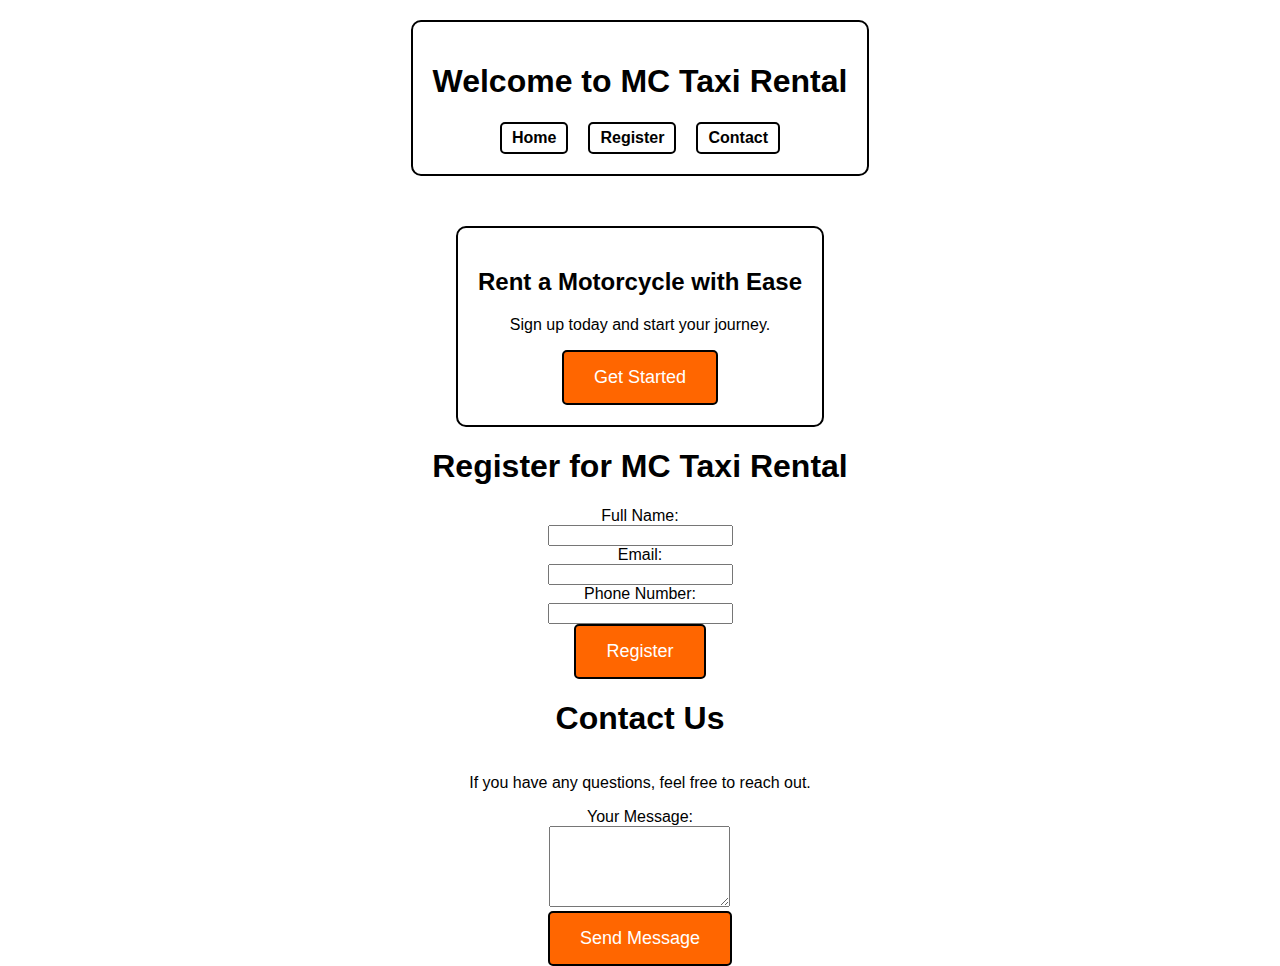
==== index.html @ 69b564d9 "Add files via upload" ====
<!DOCTYPE html>
<html lang="en">
<head>
    <meta charset="UTF-8">
    <meta name="viewport" content="width=device-width, initial-scale=1.0">
    <title>MC Taxi Rental</title>
    <link rel="stylesheet" href="styles.css">
    <style>
        body {
            background-image: url('https://i.postimg.cc/8CCCY142/In-Shot-20240404-042019087.jpg');
            background-size: cover;
            background-position: center;
            background-attachment: fixed;
            animation: backgroundAnimation 10s infinite alternate;
            text-align: center;
        }

        @keyframes backgroundAnimation {
            0% {
                filter: brightness(100%);
            }
            100% {
                filter: brightness(80%);
            }
        }

        h1, h2, p, form {
            text-align: center;
        }

        nav {
            display: flex;
            justify-content: center;
            gap: 20px;
        }

        button {
            animation: pulse 2s infinite;
        }

        @keyframes pulse {
            0% {
                transform: scale(1);
            }
            50% {
                transform: scale(1.1);
            }
            100% {
                transform: scale(1);
            }
        }

        .form-container {
            display: flex;
            flex-direction: column;
            align-items: center;
        }

        .form-container label, 
        .form-container input {
            display: block;
            text-align: left;
        }
    </style>
</head>
<body>
    <header>
        <h1>Welcome to MC Taxi Rental</h1>
        <nav>
            <a href="index.html">Home</a>
            <a href="register.html">Register</a>
            <a href="contact.html">Contact</a>
        </nav>
    </header>

    <section>
        <h2>Rent a Motorcycle with Ease</h2>
        <p>Sign up today and start your journey.</p>
        <button onclick="redirectToRegister()">Get Started</button>
    </section>

    <script>
        function redirectToRegister() {
            window.location.href = "register.html";
        }
    </script>
</body>
</html>

<!-- Register Page -->
<!DOCTYPE html>
<html lang="en">
<head>
    <meta charset="UTF-8">
    <meta name="viewport" content="width=device-width, initial-scale=1.0">
    <title>Register - MC Taxi Rental</title>
    <style>
        body {
            text-align: center;
        }

        .form-container {
            display: flex;
            flex-direction: column;
            align-items: center;
        }

        .form-container label, 
        .form-container input {
            display: block;
            text-align: left;
        }
    </style>
</head>
<body>
    <h1>Register for MC Taxi Rental</h1>
    <form class="form-container">
        <label for="name">Full Name:</label>
        <input type="text" id="name" name="name" required>
        
        <label for="email">Email:</label>
        <input type="email" id="email" name="email" required>
        
        <label for="phone">Phone Number:</label>
        <input type="tel" id="phone" name="phone" required>
        
        <button type="submit">Register</button>
    </form>
</body>
</html>

<!-- Contact Page -->
<!DOCTYPE html>
<html lang="en">
<head>
    <meta charset="UTF-8">
    <meta name="viewport" content="width=device-width, initial-scale=1.0">
    <title>Contact - MC Taxi Rental</title>
    <style>
        body {
            text-align: center;
        }
    </style>
</head>
<body>
    <h1>Contact Us</h1>
    <p>If you have any questions, feel free to reach out.</p>
    <form>
        <label for="message">Your Message:</label><br>
        <textarea id="message" name="message" rows="5" required></textarea><br>
        
        <button type="submit">Send Message</button>
    </form>
</body>
---- styles.css ----
/* Define global variables */
:root {
    --primary-bg: rgba(255, 255, 255, 0.8);
    --border-color: black;
    --button-bg: #ff6600;
    --button-hover-scale: 1.1;
    --text-color: black;
}

/* General Styles */
body {
    font-family: Arial, sans-serif;
    margin: 0;
    padding: 0;
    text-align: center;
    background: url('https://i.postimg.cc/8CCCY142/In-Shot-20240404-042019087.jpg') center/cover fixed;
    color: var(--text-color);
    display: flex;
    flex-direction: column;
    align-items: center;
    justify-content: center;
    min-height: 100vh;
}

/* Header */
header {
    background: var(--primary-bg);
    padding: 20px;
    color: var(--text-color);
    border: 2px solid var(--border-color);
    border-radius: 10px;
    margin-top: 20px;
    text-align: center;
}

/* Navigation Bar */
nav {
    display: flex;
    justify-content: center;
    gap: 20px;
    margin-top: 10px;
}

nav a {
    color: var(--text-color);
    text-decoration: none;
    font-weight: bold;
    padding: 5px 10px;
    border: 2px solid var(--border-color);
    border-radius: 5px;
    background: rgba(255, 255, 255, 0.7);
    transition: background 0.3s ease;
}

nav a:hover {
    background: rgba(255, 255, 255, 1);
}

/* Main Section */
section {
    margin-top: 50px;
    background: var(--primary-bg);
    padding: 20px;
    border: 2px solid var(--border-color);
    border-radius: 10px;
}

/* Buttons */
button {
    background-color: var(--button-bg);
    color: white;
    border: 2px solid var(--border-color);
    padding: 15px 30px;
    font-size: 18px;
    cursor: pointer;
    border-radius: 5px;
    transition: transform 0.3s ease, background 0.3s ease;
}

button:hover {
    transform: scale(var(--button-hover-scale));
    background-color: darkorange;
}

/* Responsive Design */
@media screen and (max-width: 768px) {
    nav {
        flex-direction: column;
        gap: 10px;
    }

    section {
        width: 90%;
    }
}
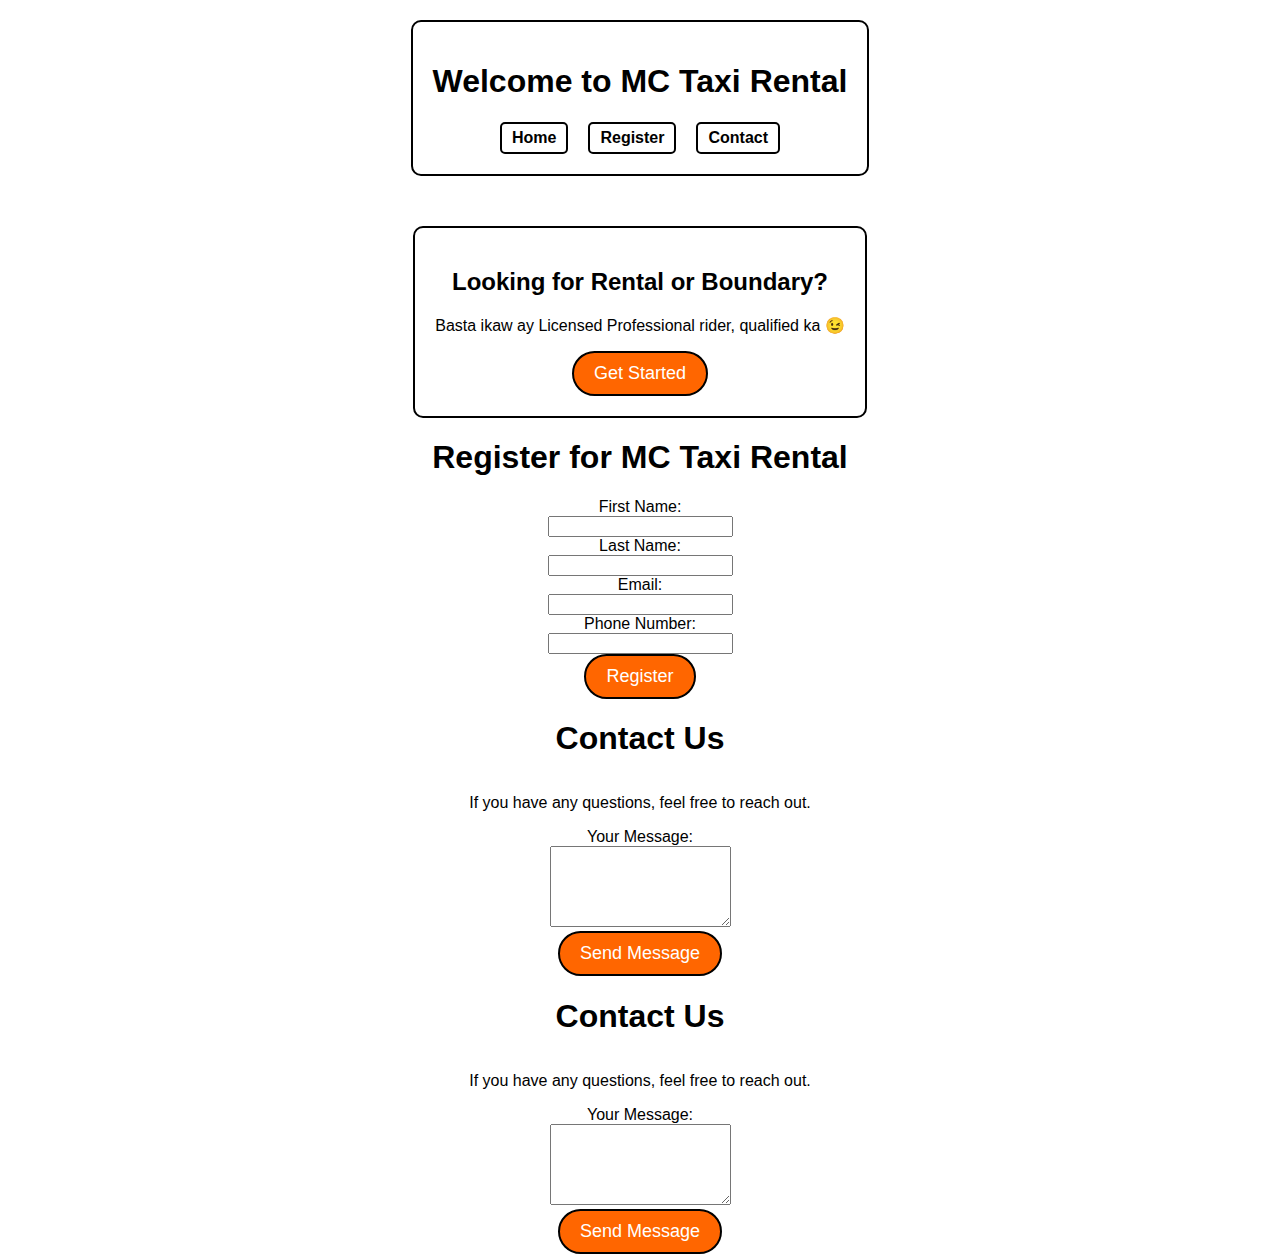
==== commit 0e4fae70: "Add files via upload" ====
--- a/index.html
+++ b/index.html
@@ -1,3 +1,4 @@
+<!DOCTYPE html>
 <!DOCTYPE html>
 <html lang="en">
 <head>
@@ -7,7 +8,7 @@
     <link rel="stylesheet" href="styles.css">
     <style>
         body {
-            background-image: url('https://i.postimg.cc/8CCCY142/In-Shot-20240404-042019087.jpg');
+            background-image: url('https://imgur.com/Ws60DJQ.jpg');
             background-size: cover;
             background-position: center;
             background-attachment: fixed;
@@ -74,8 +75,8 @@
     </header>
 
     <section>
-        <h2>Rent a Motorcycle with Ease</h2>
-        <p>Sign up today and start your journey.</p>
+        <h2>Looking for Rental or Boundary?</h2>
+        <p>Basta ikaw ay Licensed Professional rider, qualified ka 😉</p>
         <button onclick="redirectToRegister()">Get Started</button>
     </section>
 
@@ -115,7 +116,10 @@
 <body>
     <h1>Register for MC Taxi Rental</h1>
     <form class="form-container">
-        <label for="name">Full Name:</label>
+        <label for="name">First Name:</label>
+        <input type="text" id="name" name="name" required>
+      
+        <label for="name">Last Name:</label>
         <input type="text" id="name" name="name" required>
         
         <label for="email">Email:</label>
@@ -152,3 +156,26 @@
         <button type="submit">Send Message</button>
     </form>
 </body>
+
+<!DOCTYPE html>
+<html lang="en">
+<head>
+    <meta charset="UTF-8">
+    <meta name="viewport" content="width=device-width, initial-scale=1.0">
+    <title>Contact - MC Taxi Rental</title>
+    <style>
+        body {
+            text-align: center;
+        }
+    </style>
+</head>
+<body>
+    <h1>Contact Us</h1>
+    <p>If you have any questions, feel free to reach out.</p>
+    <form>
+        <label for="message">Your Message:</label><br>
+        <textarea id="message" name="message" rows="5" required></textarea><br>
+        
+        <button type="submit">Send Message</button>
+    </form>
+</body>
--- a/styles.css
+++ b/styles.css
@@ -13,7 +13,7 @@
     margin: 0;
     padding: 0;
     text-align: center;
-    background: url('https://i.postimg.cc/8CCCY142/In-Shot-20240404-042019087.jpg') center/cover fixed;
+    background: url('https://imgur.com/Ws60DJQ.jpg') center/cover fixed;
     color: var(--text-color);
     display: flex;
     flex-direction: column;
@@ -70,10 +70,10 @@
     background-color: var(--button-bg);
     color: white;
     border: 2px solid var(--border-color);
-    padding: 15px 30px;
+    padding: 10px 20px;
     font-size: 18px;
     cursor: pointer;
-    border-radius: 5px;
+    border-radius: 55px;
     transition: transform 0.3s ease, background 0.3s ease;
 }
 
